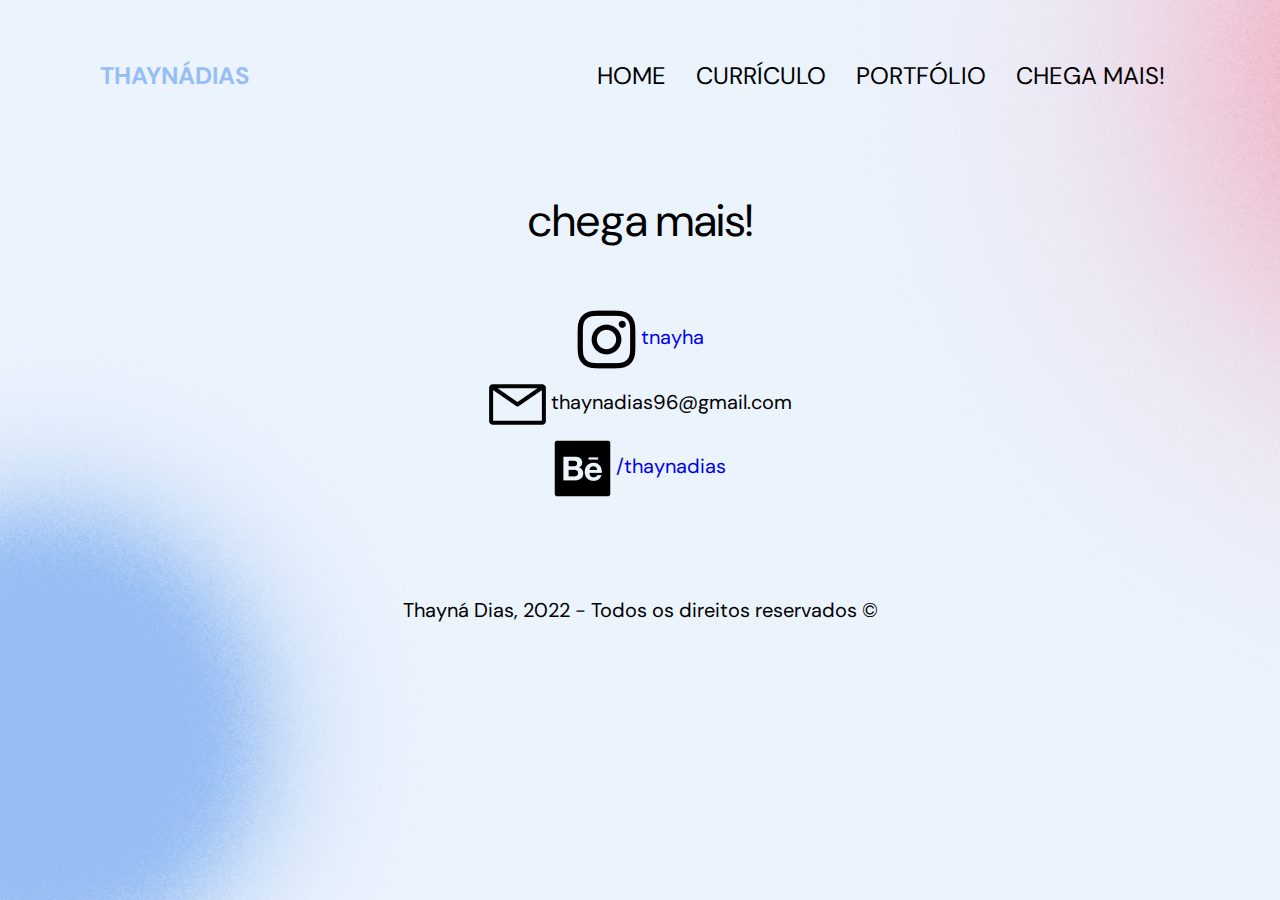
==== chega-mais.html @ 480d83ac "mudança de seções para páginas" ====
<!DOCTYPE html>
<html lang="pt-br">
<head>
	<meta charset="UTF-8">
	<meta name="viewport" content="width=device-width, initial-scale=1.0">
	<title>Meu site! - Home</title>

	<link rel="shortcut icon" href="assets/images/favicon.jpg" type="image/x-icon">
	<link rel="stylesheet" href="assets/css/chega-mais.css">
</head>
<body>
	<header>
		<p>THAYNÁDIAS</p>

		<nav>
			<a href="index.html">Home</a>
			<a href="curriculo.html">Currículo</a>
			<a href="portfolio.html">Portfólio</a>
			<a href="#">Chega mais!</a>
		</nav>
	</header>
	<main>
		<section id="chega-mais">
			<h2>chega mais!</h2>
			<div>
				<span class="social">
					<a href="https://www.instagram.com/tnayha/">
						<img src="assets/images/instagram-icon.png" alt="instagram-icon">
						<span>tnayha</span>
					</a>
				</span>
				<span class="social">
					<img src="assets/images/mail-icon.png" alt="instagram-icon">
					<span>thaynadias96@gmail.com</span>
				</span>
				<span class="social">
					<a href="https://www.behance.net/thaynadias">
						<img src="assets/images/behance-icon.png" alt="instagram-icon">
						<span>/thaynadias</span>
					</a>
				</span>
			</div>
		</section>
	</main>
	<footer>
		<p>Thayná Dias, 2022 - Todos os direitos reservados ©</p>
	</footer>
</body>
</html>
---- assets/css/chega-mais.css ----
/* fontes */

@import url('https://fonts.googleapis.com/css2?family=DM+Sans:wght@400;500;700&display=swap');

/* variáveis */

:root {
	--text-color: #000000;
	--main-color: #97BEF4;
	--title-color: #426CA7;
	--fonte: 'DM Sans', sans-serif;
}

/* reset */

* {
	box-sizing: border-box;
	margin: 0 auto;
	padding: 0;
	text-decoration: none;
	list-style-type: none;
	font-family: var(--fonte);
	font-size: 2rem;
	
}

/* estilo */

html {
	font-size: 62.5%;
  }

body {
	max-width: 1360px;
	background-image: url("/assets/images/background.png");
	background-repeat: no-repeat;
    background-attachment: fixed;
    background-size: cover;
}

header {
	display: flex;
	justify-content: space-between;
	margin-top: 6rem;
}

header > p {
	font-size: 2.4rem;
	font-weight: 700;
	color: var(--main-color);
	margin: 0 10rem;
}

nav {
	display: flex;
	justify-content: flex-end;
	margin: 0 10rem;
}

nav > a {
	margin: 0 1.5rem;
	font-size: 2.4rem;
	font-weight: 400;
	text-transform: uppercase;
	color: var(--text-color);
}

nav > a:hover {
	color: var(--title-color);
	transition: 0.3s;

}

#chega-mais {
	display: flex;
	flex-direction: column;
	margin: 10rem 0 10rem 0;
}

#chega-mais a:hover {
	color: var(--title-color);
	transition: 5s;
}

#chega-mais a:visited {
	color: var(--text-color);
}

#chega-mais > h2 {
	margin-bottom: 6rem;
	font-size: 4.5rem;
	font-weight: 400;
}

#chega-mais img {
	vertical-align: middle;
}

#chega-mais div {
	display: flex;
	flex-direction: column;
	gap: 1.5rem;
}

footer {
	display: flex;
	margin-top: 10rem;
	padding-bottom: 5rem;
}
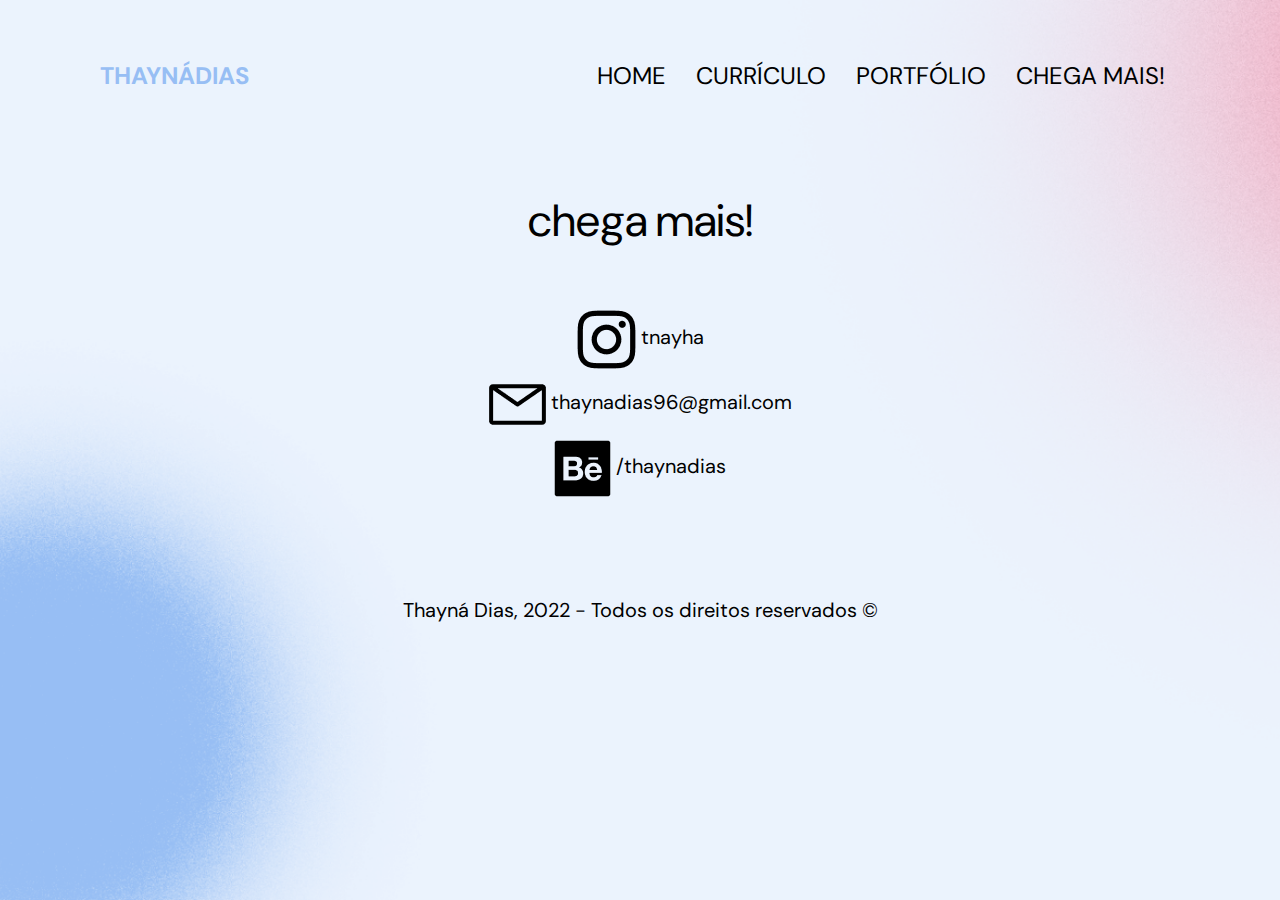
==== commit a1bb25d0: "ajustado hover" ====
--- a/chega-mais.html
+++ b/chega-mais.html
@@ -24,7 +24,7 @@
 			<h2>chega mais!</h2>
 			<div>
 				<span class="social">
-					<a href="https://www.instagram.com/tnayha/">
+					<a href="https://www.instagram.com/tnayha/" target="_blank">
 						<img src="assets/images/instagram-icon.png" alt="instagram-icon">
 						<span>tnayha</span>
 					</a>
@@ -34,7 +34,7 @@
 					<span>thaynadias96@gmail.com</span>
 				</span>
 				<span class="social">
-					<a href="https://www.behance.net/thaynadias">
+					<a href="https://www.behance.net/thaynadias" target="_blank">
 						<img src="assets/images/behance-icon.png" alt="instagram-icon">
 						<span>/thaynadias</span>
 					</a>
--- a/assets/css/chega-mais.css
+++ b/assets/css/chega-mais.css
@@ -32,7 +32,7 @@
 
 body {
 	max-width: 1360px;
-	background-image: url("/assets/images/background.png");
+	background-image: url("../images/background.png");
 	background-repeat: no-repeat;
     background-attachment: fixed;
     background-size: cover;
@@ -77,13 +77,13 @@
 	margin: 10rem 0 10rem 0;
 }
 
+#chega-mais a {
+	color: var(--text-color);
+}
+
 #chega-mais a:hover {
 	color: var(--title-color);
-	transition: 5s;
-}
-
-#chega-mais a:visited {
-	color: var(--text-color);
+	transition: 0.3s;
 }
 
 #chega-mais > h2 {
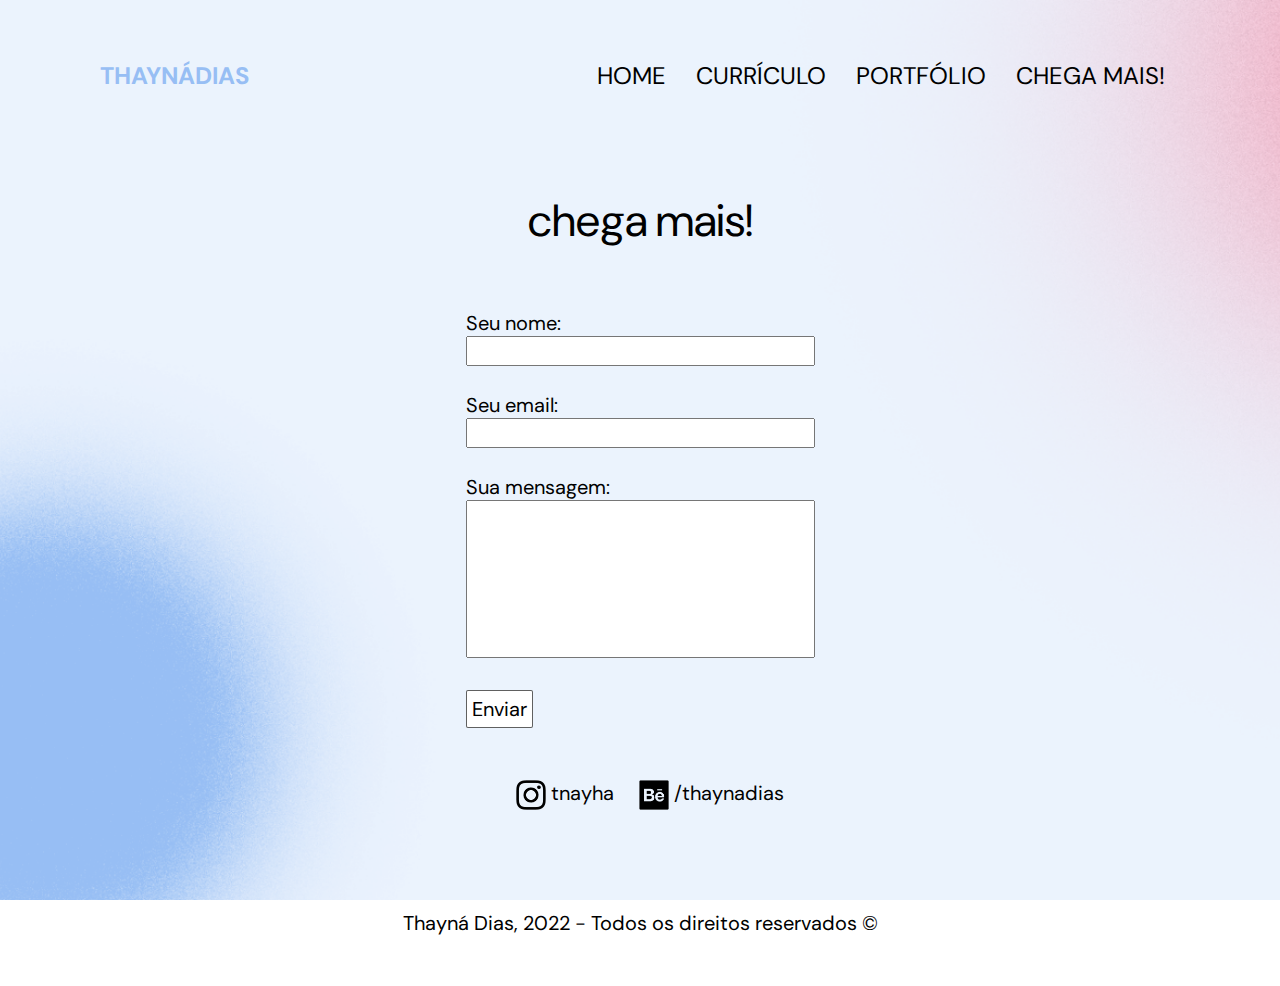
==== commit bacfa480: "add form" ====
--- a/chega-mais.html
+++ b/chega-mais.html
@@ -22,24 +22,37 @@
 	<main>
 		<section id="chega-mais">
 			<h2>chega mais!</h2>
-			<div>
+			
+			<div id="formulario">
+				<form action="mailto:thaynadias96@gmail.com" method="POST" enctype="multipart/form-data" name="email-form">
+					Seu nome: <br>
+					<input type="text" size="30" name="nome"><br><br>
+					Seu email: <br>
+					<input type="email" name="email" size="30"><br><br>
+					Sua mensagem: <br>
+					<textarea name="Contact-Message" rows="6" cols="30" style="resize: none;">
+					</textarea>
+					<br><br>
+					<button type="submit" value="Submit">Enviar</button>
+				</form>
+			</div>
+			<br><br>
+			<div id="mídias">
 				<span class="social">
 					<a href="https://www.instagram.com/tnayha/" target="_blank">
-						<img src="assets/images/instagram-icon.png" alt="instagram-icon">
+						<img src="assets/images/instagram-icon.png" alt="instagram-icon" width="30px">
 						<span>tnayha</span>
 					</a>
 				</span>
-				<span class="social">
-					<img src="assets/images/mail-icon.png" alt="instagram-icon">
-					<span>thaynadias96@gmail.com</span>
-				</span>
+				
 				<span class="social">
 					<a href="https://www.behance.net/thaynadias" target="_blank">
-						<img src="assets/images/behance-icon.png" alt="instagram-icon">
+						<img src="assets/images/behance-icon.png" alt="instagram-icon" width="30px">
 						<span>/thaynadias</span>
 					</a>
 				</span>
 			</div>
+
 		</section>
 	</main>
 	<footer>
--- a/assets/css/chega-mais.css
+++ b/assets/css/chega-mais.css
@@ -28,7 +28,7 @@
 
 html {
 	font-size: 62.5%;
-  }
+}
 
 body {
 	max-width: 1360px;
@@ -68,22 +68,20 @@
 nav > a:hover {
 	color: var(--title-color);
 	transition: 0.3s;
+}
 
+#formulario button {
+	background-color: white;
+	border: rgba(0, 0, 0, 0.625) 1px solid;
+	border-radius: 2px;
+	padding: 5px;
+	cursor: pointer;
 }
 
 #chega-mais {
 	display: flex;
 	flex-direction: column;
 	margin: 10rem 0 10rem 0;
-}
-
-#chega-mais a {
-	color: var(--text-color);
-}
-
-#chega-mais a:hover {
-	color: var(--title-color);
-	transition: 0.3s;
 }
 
 #chega-mais > h2 {
@@ -96,10 +94,18 @@
 	vertical-align: middle;
 }
 
-#chega-mais div {
-	display: flex;
-	flex-direction: column;
-	gap: 1.5rem;
+#chega-mais a {
+	color: var(--text-color);
+}
+
+#chega-mais a:hover {
+	color: var(--title-color);
+	transition: 0.3s;
+	text-decoration: underline;
+}
+
+.social {
+	margin-left: 20px;
 }
 
 footer {
